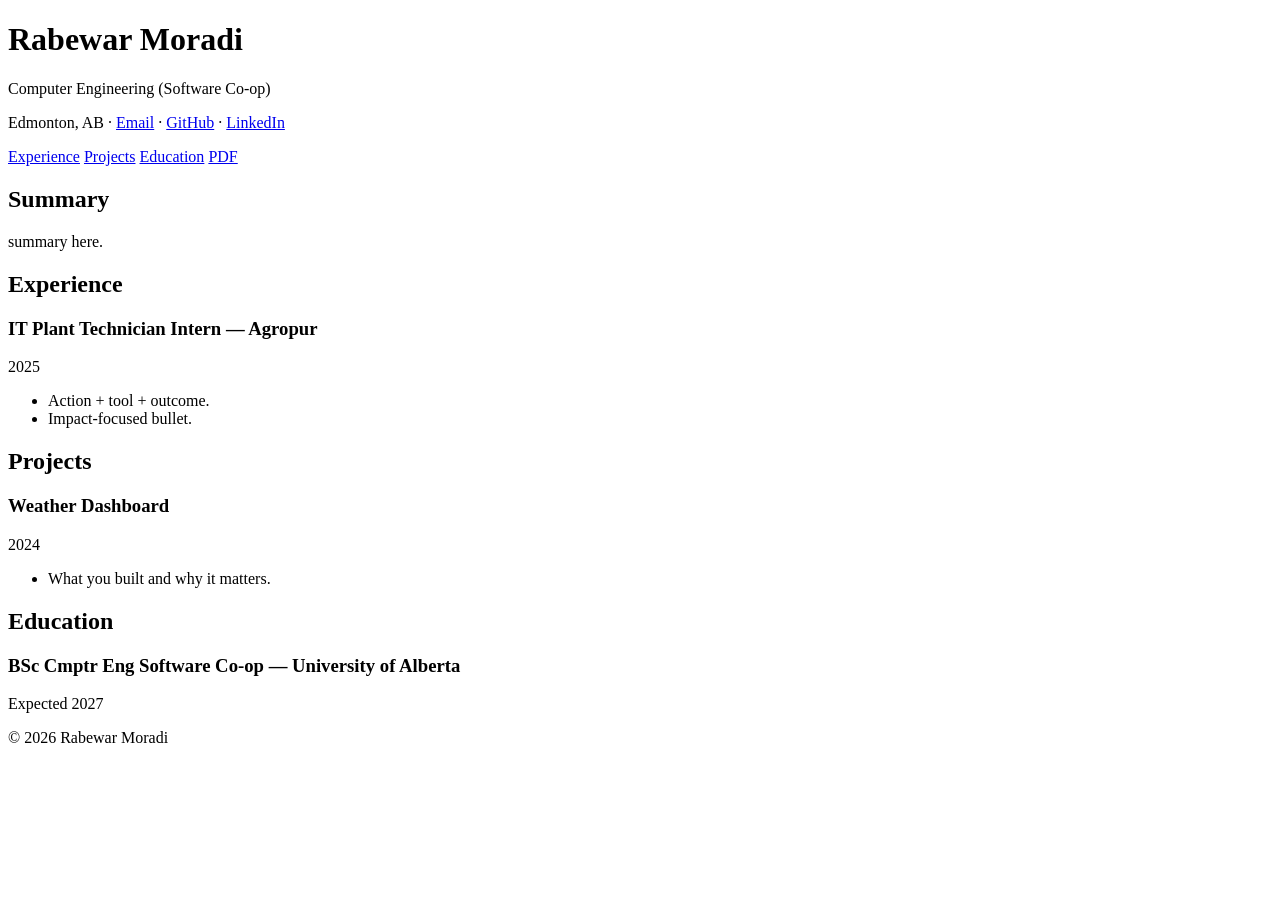
==== index.html @ 5529a433 "temp fix?" ====
<!doctype html>
<html lang="en">
<head>
  <meta charset="utf-8" />
  <meta name="viewport" content="width=device-width, initial-scale=1" />
  <title>Rabewar Moradi | Resume</title>
  <meta name="description" content="Resume and portfolio of Rabewar Moradi" />

  <link rel="stylesheet" href="content/css/styles.css" />
</head>

<body>
  <header class="container header">
    <div>
      <h1>Rabewar Moradi</h1>
      <p class="subtitle">Computer Engineering (Software Co-op)</p>
      <p class="meta">
        Edmonton, AB ·
        <a href="rabewar@ualberta.ca">Email</a> ·
        <a href="https://github.com/rabewarmor">GitHub</a> ·
        <a href="https://linkedin.com/in/rabewar-moradi-851544340">LinkedIn</a>
      </p>
    </div>

    <nav class="nav">
      <a href="#experience">Experience</a>
      <a href="#projects">Projects</a>
      <a href="#education">Education</a>
      <a href="content/pdf/resume.pdf">PDF</a>
    </nav>
  </header>

  <main class="container">
    <section class="card">
      <h2>Summary</h2>
      <p>
        summary here.
      </p>
    </section>

    <section id="experience" class="card">
      <h2>Experience</h2>

      <article class="item">
        <div class="item-top">
          <h3>IT Plant Technician Intern — Agropur</h3>
          <span class="date">2025</span>
        </div>
        <ul>
          <li>Action + tool + outcome.</li>
          <li>Impact-focused bullet.</li>
        </ul>
      </article>
    </section>

    <section id="projects" class="card">
      <h2>Projects</h2>
      <article class="item">
        <div class="item-top">
          <h3>Weather Dashboard</h3>
          <span class="date">2024</span>
        </div>
        <ul>
          <li>What you built and why it matters.</li>
        </ul>
      </article>
    </section>

    <section id="education" class="card">
      <h2>Education</h2>
      <div class="item-top">
        <h3>BSc Cmptr Eng Software Co-op — University of Alberta</h3>
        <span class="date">Expected 2027</span>
      </div>
    </section>
  </main>

  <footer class="container footer">
    <p>© <span id="year"></span> Rabewar Moradi</p>
  </footer>

  <script>
    document.getElementById("year").textContent = new Date().getFullYear();
  </script>
</body>
</html>
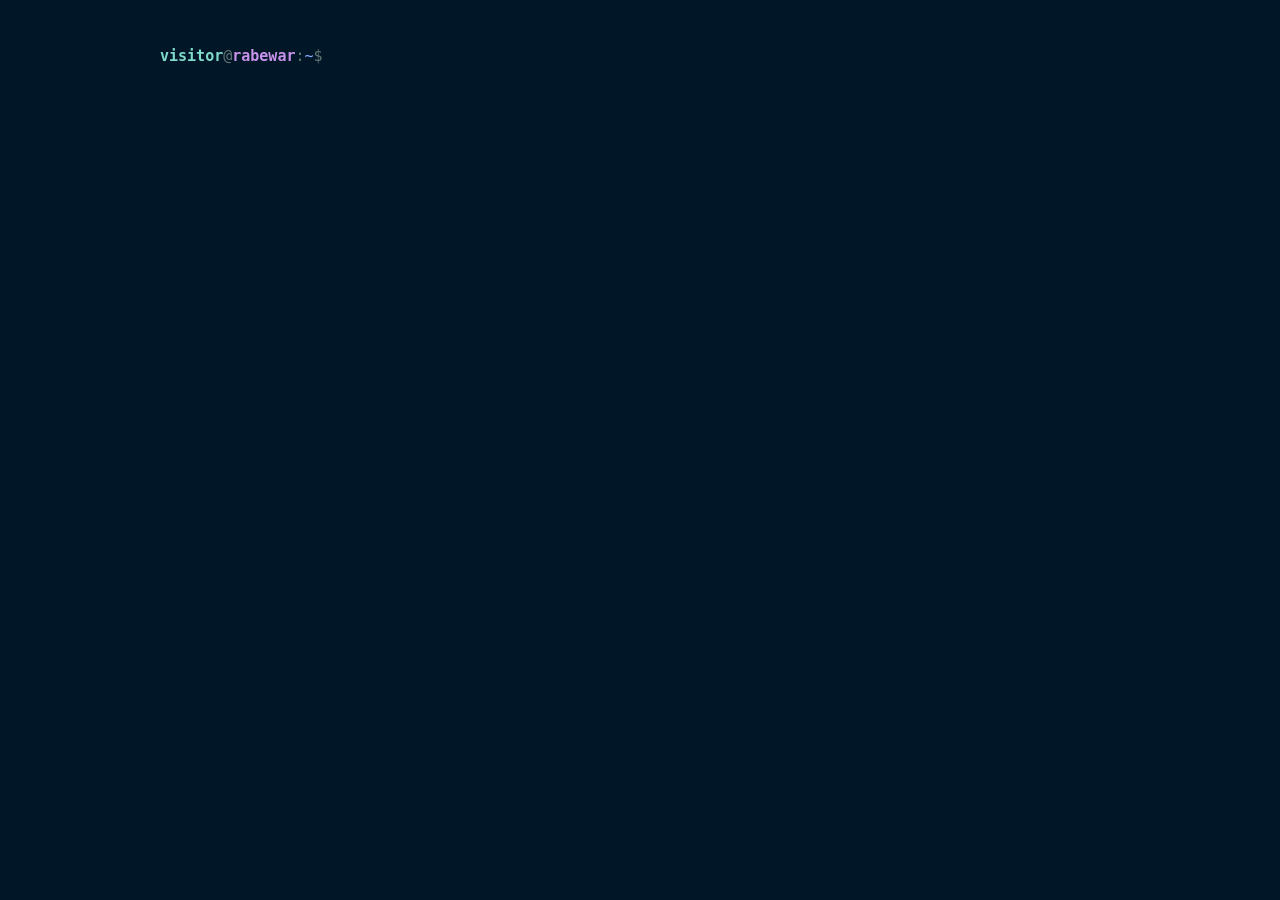
==== commit 693298ae: "Major additions/changes." ====
--- a/index.html
+++ b/index.html
@@ -1,86 +1,49 @@
 <!doctype html>
-<html lang="en">
+<html lang="en" data-theme="dark">
 <head>
   <meta charset="utf-8" />
   <meta name="viewport" content="width=device-width, initial-scale=1" />
-  <title>Rabewar Moradi | Resume</title>
-  <meta name="description" content="Resume and portfolio of Rabewar Moradi" />
-
+  <title>Rabewar Moradi | Terminal Portfolio</title>
+  <meta name="description" content="Terminal-style resume and portfolio of Rabewar Moradi, Computer Engineering (Software Co-op) at the University of Alberta." />
   <link rel="stylesheet" href="content/css/styles.css" />
 </head>
 
 <body>
-  <header class="container header">
-    <div>
-      <h1>Rabewar Moradi</h1>
-      <p class="subtitle">Computer Engineering (Software Co-op)</p>
-      <p class="meta">
-        Edmonton, AB ·
-        <a href="rabewar@ualberta.ca">Email</a> ·
-        <a href="https://github.com/rabewarmor">GitHub</a> ·
-        <a href="https://linkedin.com/in/rabewar-moradi-851544340">LinkedIn</a>
-      </p>
-    </div>
+  <main id="terminal" class="terminal">
+    <div id="output" class="output"></div>
 
-    <nav class="nav">
-      <a href="#experience">Experience</a>
-      <a href="#projects">Projects</a>
-      <a href="#education">Education</a>
-      <a href="content/pdf/resume.pdf">PDF</a>
-    </nav>
-  </header>
-
-  <main class="container">
-    <section class="card">
-      <h2>Summary</h2>
-      <p>
-        summary here.
-      </p>
-    </section>
-
-    <section id="experience" class="card">
-      <h2>Experience</h2>
-
-      <article class="item">
-        <div class="item-top">
-          <h3>IT Plant Technician Intern — Agropur</h3>
-          <span class="date">2025</span>
-        </div>
-        <ul>
-          <li>Action + tool + outcome.</li>
-          <li>Impact-focused bullet.</li>
-        </ul>
-      </article>
-    </section>
-
-    <section id="projects" class="card">
-      <h2>Projects</h2>
-      <article class="item">
-        <div class="item-top">
-          <h3>Weather Dashboard</h3>
-          <span class="date">2024</span>
-        </div>
-        <ul>
-          <li>What you built and why it matters.</li>
-        </ul>
-      </article>
-    </section>
-
-    <section id="education" class="card">
-      <h2>Education</h2>
-      <div class="item-top">
-        <h3>BSc Cmptr Eng Software Co-op — University of Alberta</h3>
-        <span class="date">Expected 2027</span>
-      </div>
-    </section>
+    <form id="cmd-form" class="cmd-form" autocomplete="off">
+      <label class="prompt" for="cmd-input">
+        <span class="prompt-user">visitor</span><span class="prompt-at">@</span><span class="prompt-host">rabewar</span><span class="prompt-sep">:</span><span class="prompt-path">~</span><span class="prompt-sym">$</span>
+      </label>
+      <input
+        id="cmd-input"
+        class="cmd-input"
+        type="text"
+        name="command"
+        spellcheck="false"
+        autocapitalize="off"
+        autocorrect="off"
+        aria-label="Terminal command input"
+      />
+    </form>
   </main>
 
-  <footer class="container footer">
-    <p>© <span id="year"></span> Rabewar Moradi</p>
-  </footer>
+  <noscript>
+    <div class="noscript">
+      <h1>Rabewar Moradi</h1>
+      <p>Computer Engineering (Software Co-op) — University of Alberta, Edmonton AB</p>
+      <p>
+        <a href="mailto:rabewar@ualberta.ca">rabewar@ualberta.ca</a> ·
+        <a href="https://github.com/rabewarmor">GitHub</a> ·
+        <a href="https://linkedin.com/in/rabewar-moradi-851544340">LinkedIn</a> ·
+        <a href="content/pdf/resume.pdf">Resume (PDF)</a>
+      </p>
+      <p>This site is interactive and requires JavaScript. The PDF resume above works without it.</p>
+    </div>
+  </noscript>
 
-  <script>
-    document.getElementById("year").textContent = new Date().getFullYear();
-  </script>
+  <script src="content/js/data.js"></script>
+  <script src="content/js/terminal.js"></script>
 </body>
 </html>
--- a/content/css/styles.css
+++ b/content/css/styles.css
@@ -0,0 +1,280 @@
+@font-face {
+  font-family: "Balkan Font";
+  src: url("../fonts/vic.woff2") format("woff2"),
+       url("../fonts/vic.ttf")   format("truetype");
+  font-weight: 400;
+  font-style: normal;
+  font-display: swap;
+}
+
+:root,
+[data-theme="dark"] {
+  --bg:          #011627;
+  --bg-raised:   #01111d;
+  --fg:          #d6deeb;
+  --fg-dim:      #637777;
+  --accent:      #7fdbca;   /* prompt / headings */
+  --accent-alt:  #c792ea;   /* secondary highlight */
+  --link:        #82aaff;
+  --err:         #ef5350;
+  --border:      #0d2231;
+  --selection:   rgba(127, 219, 202, 0.25);
+}
+
+[data-theme="light"] {
+  --bg:          #f7f7f7;
+  --bg-raised:   #ffffff;
+  --fg:          #2e3440;
+  --fg-dim:      #6b7280;
+  --accent:      #0f766e;
+  --accent-alt:  #7c3aed;
+  --link:        #1d4ed8;
+  --err:         #b91c1c;
+  --border:      #e2e2e2;
+  --selection:   rgba(15, 118, 110, 0.18);
+}
+
+[data-theme="matrix"] {
+  --bg:          #0a0e0a;
+  --bg-raised:   #0d130d;
+  --fg:          #b8f2b8;
+  --fg-dim:      #4a7a4a;
+  --accent:      #00ff41;
+  --accent-alt:  #7fff9f;
+  --link:        #5eff8a;
+  --err:         #ff5f56;
+  --border:      #16301a;
+  --selection:   rgba(0, 255, 65, 0.22);
+}
+
+[data-theme="ubuntu"] {
+  --bg:          #2c0a1e;
+  --bg-raised:   #380d26;
+  --fg:          #eeeeec;
+  --fg-dim:      #a8968f;
+  --accent:      #e95420;
+  --accent-alt:  #f4a261;
+  --link:        #ffb86c;
+  --err:         #ff6b6b;
+  --border:      #4a1531;
+  --selection:   rgba(233, 84, 32, 0.28);
+}
+
+[data-theme="amber"] {
+  --bg:          #17130a;
+  --bg-raised:   #1e1a0f;
+  --fg:          #f0d9a8;
+  --fg-dim:      #8a7550;
+  --accent:      #ffb300;
+  --accent-alt:  #ffd166;
+  --link:        #ffc94a;
+  --err:         #ff6b52;
+  --border:      #2f2715;
+  --selection:   rgba(255, 179, 0, 0.24);
+}
+
+
+:root {
+
+  --font-display: "Kremlin", var(--font-mono);
+  --font-mono: "JetBrains Mono", "Fira Code", "SF Mono", "Cascadia Code",
+               ui-monospace, "Menlo", "Consolas", monospace;
+  --fs-base: 15px;
+  --lh: 1.65;
+
+  --gap-xs: 0.25rem;
+  --gap-sm: 0.5rem;
+  --gap-md: 1rem;
+  --gap-lg: 1.75rem;
+
+  --max-width: 62rem;
+  --radius: 4px;
+}
+
+/* ============================================================
+   BASE
+   ============================================================ */
+*, *::before, *::after { box-sizing: border-box; }
+
+html { scroll-behavior: smooth; }
+
+body {
+  margin: 0;
+  min-height: 100vh;
+  background: var(--bg);
+  color: var(--fg);
+  font-family: var(--font-mono);
+  font-size: var(--fs-base);
+  line-height: var(--lh);
+  -webkit-font-smoothing: antialiased;
+  transition: background-color 0.2s ease, color 0.2s ease;
+}
+
+::selection { background: var(--selection); }
+
+a {
+  color: var(--link);
+  text-decoration: none;
+  border-bottom: 1px dotted currentColor;
+}
+a:hover,
+a:focus-visible { border-bottom-style: solid; outline: none; }
+
+
+.terminal {
+  max-width: var(--max-width);
+  margin: 0 auto;
+  padding: var(--gap-lg) var(--gap-md) 4rem;
+  min-height: 100vh;
+  cursor: text;
+}
+
+.output > * + * { margin-top: var(--gap-lg); }
+
+/* --- an echoed command line --- */
+.entry-cmd {
+  display: flex;
+  flex-wrap: wrap;
+  gap: 0 0.6ch;
+  margin-bottom: var(--gap-xs);
+}
+
+.entry-body { margin-left: 0; }
+
+
+.prompt {
+  display: inline-flex;
+  gap: 0;
+  white-space: nowrap;
+  user-select: none;
+}
+.prompt-user { color: var(--accent); font-weight: 700; }
+.prompt-at,
+.prompt-sep,
+.prompt-sym { color: var(--fg-dim); }
+.prompt-host { color: var(--accent-alt); font-weight: 700; }
+.prompt-path { color: var(--link); }
+.prompt-sym { margin-right: 0.6ch; }
+
+
+.cmd-form {
+  display: flex;
+  align-items: baseline;
+  gap: 0;
+  margin-top: var(--gap-md);
+}
+
+.cmd-input {
+  flex: 1 1 auto;
+  min-width: 0;
+  background: transparent;
+  border: none;
+  outline: none;
+  color: var(--fg);
+  font: inherit;
+  padding: 0;
+  caret-color: var(--accent);
+}
+
+
+.banner-name {
+  font-family: var(--font-display);
+  font-size: clamp(2.2rem, 9vw, 5rem);
+  line-height: 1;
+  letter-spacing: 0.04em;
+  color: var(--accent);
+  margin: 0 0 var(--gap-sm);
+  text-transform: uppercase;
+  word-break: break-word;
+}
+
+.banner-rule {
+  height: 3px;
+  background: var(--accent);
+  opacity: 0.35;
+  margin: 0 0 var(--gap-md);
+  max-width: 28ch;
+}
+
+.tagline {
+  color: var(--fg-dim);
+  margin: 0 0 var(--gap-sm);
+  letter-spacing: 0.02em;
+}
+
+.tagline { color: var(--fg-dim); margin: 0 0 var(--gap-sm); }
+
+.section-title {
+  color: var(--accent);
+  font-weight: 700;
+  letter-spacing: 0.04em;
+  text-transform: uppercase;
+  margin: 0 0 var(--gap-sm);
+}
+
+.item { margin-bottom: var(--gap-md); }
+.item:last-child { margin-bottom: 0; }
+
+.item-head {
+  display: flex;
+  flex-wrap: wrap;
+  justify-content: space-between;
+  gap: var(--gap-xs) var(--gap-md);
+  border-bottom: 1px solid var(--border);
+  padding-bottom: 0.2rem;
+  margin-bottom: var(--gap-xs);
+}
+
+.item-title { color: var(--fg); font-weight: 700; }
+.item-org   { color: var(--accent-alt); }
+.item-date  { color: var(--fg-dim); white-space: nowrap; }
+
+.bullets { list-style: none; margin: 0; padding: 0; }
+.bullets li { padding-left: 2ch; text-indent: -2ch; }
+.bullets li::before { content: "› "; color: var(--fg-dim); }
+
+.kv { display: grid; grid-template-columns: minmax(9ch, auto) 1fr; gap: 0 var(--gap-md); }
+.kv dt { color: var(--accent); }
+.kv dd { margin: 0; }
+
+.cmd  { color: var(--accent); font-weight: 700; }
+.dim  { color: var(--fg-dim); }
+.err  { color: var(--err); }
+.tag  { color: var(--accent-alt); }
+
+.help-grid { display: grid; grid-template-columns: minmax(10ch, auto) 1fr; gap: 0 var(--gap-md); }
+.help-grid dt { color: var(--accent); }
+.help-grid dd { margin: 0; color: var(--fg-dim); }
+
+.hint {
+  color: var(--fg-dim);
+  border-left: 2px solid var(--border);
+  padding-left: var(--gap-md);
+}
+
+
+.noscript {
+  max-width: var(--max-width);
+  margin: 0 auto;
+  padding: var(--gap-lg) var(--gap-md);
+}
+
+
+::-webkit-scrollbar { width: 10px; height: 10px; }
+::-webkit-scrollbar-track { background: var(--bg); }
+::-webkit-scrollbar-thumb { background: var(--border); border-radius: var(--radius); }
+::-webkit-scrollbar-thumb:hover { background: var(--fg-dim); }
+
+
+@media (max-width: 600px) {
+  :root { --fs-base: 14px; }
+  .terminal { padding: var(--gap-md) var(--gap-sm) 3rem; }
+  .item-head { flex-direction: column; }
+  .kv, .help-grid { grid-template-columns: 1fr; gap: 0; }
+  .kv dd, .help-grid dd { margin-bottom: var(--gap-sm); }
+}
+
+@media (prefers-reduced-motion: reduce) {
+  * { animation: none !important; transition: none !important; }
+  html { scroll-behavior: auto; }
+}
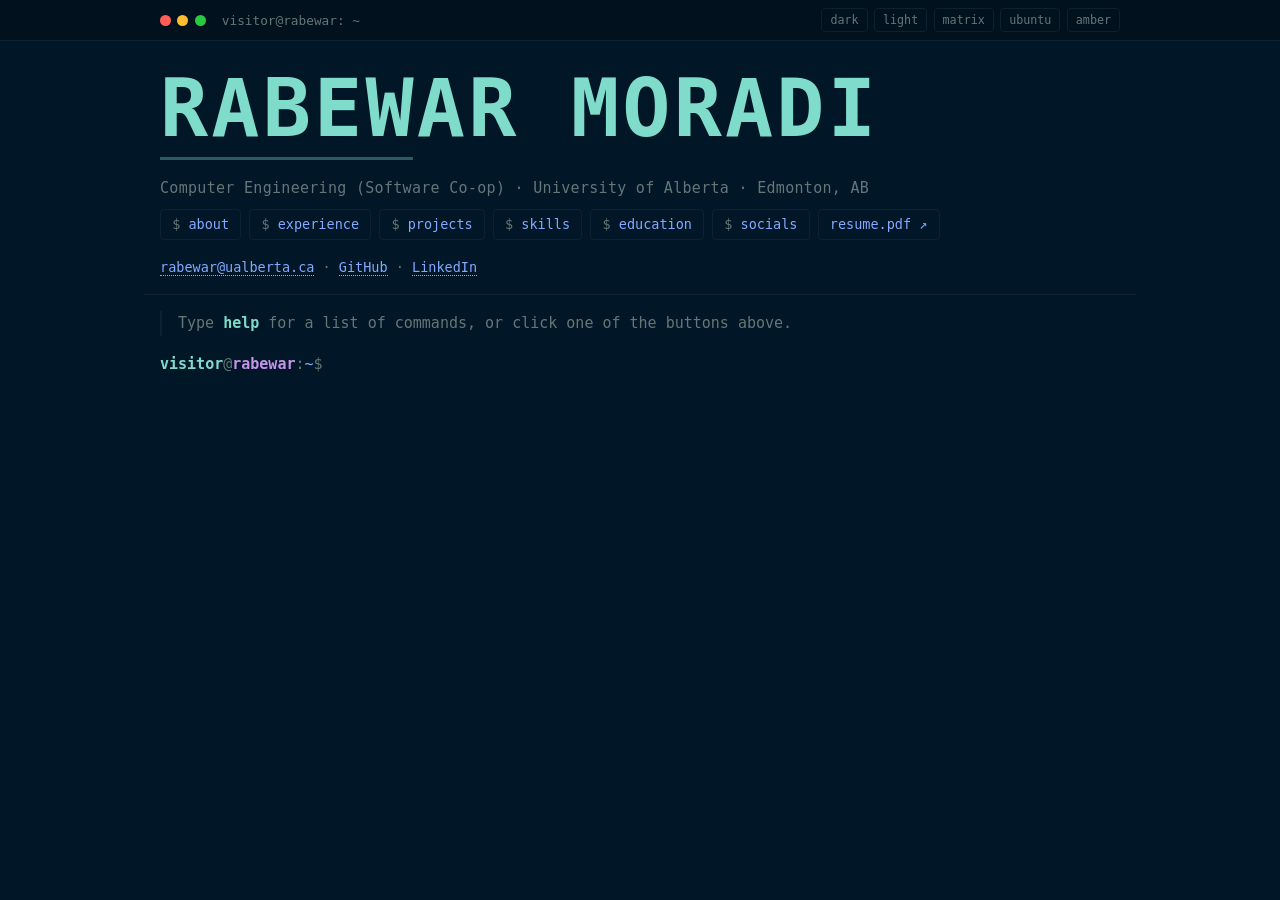
==== commit d1a10a3e: "more additions/changes" ====
--- a/index.html
+++ b/index.html
@@ -9,6 +9,44 @@
 </head>
 
 <body>
+  <div class="topbar">
+    <div class="topbar-inner">
+      <span class="topbar-dots" aria-hidden="true">
+        <i class="dot dot-red"></i><i class="dot dot-yellow"></i><i class="dot dot-green"></i>
+      </span>
+      <span class="topbar-title">visitor@rabewar: ~</span>
+      <span class="topbar-actions">
+        <button type="button" class="theme-btn" data-theme-set="dark">dark</button>
+        <button type="button" class="theme-btn" data-theme-set="light">light</button>
+        <button type="button" class="theme-btn" data-theme-set="matrix">matrix</button>
+        <button type="button" class="theme-btn" data-theme-set="ubuntu">ubuntu</button>
+        <button type="button" class="theme-btn" data-theme-set="amber">amber</button>
+      </span>
+    </div>
+  </div>
+
+  <header class="site-header">
+    <h1 class="banner-name">Rabewar Moradi</h1>
+    <div class="banner-rule"></div>
+    <p class="tagline">Computer Engineering (Software Co-op) · University of Alberta · Edmonton, AB</p>
+
+    <nav class="site-nav" aria-label="Quick commands">
+      <button type="button" class="nav-cmd" data-cmd="about">about</button>
+      <button type="button" class="nav-cmd" data-cmd="experience">experience</button>
+      <button type="button" class="nav-cmd" data-cmd="projects">projects</button>
+      <button type="button" class="nav-cmd" data-cmd="skills">skills</button>
+      <button type="button" class="nav-cmd" data-cmd="education">education</button>
+      <button type="button" class="nav-cmd" data-cmd="socials">socials</button>
+      <a class="nav-cmd nav-link" href="content/pdf/resume.pdf" target="_blank" rel="noopener">resume.pdf ↗</a>
+    </nav>
+
+    <p class="meta">
+      <a href="mailto:rabewar@ualberta.ca">rabewar@ualberta.ca</a> ·
+      <a href="https://github.com/rabewarmor" target="_blank" rel="noopener">GitHub</a> ·
+      <a href="https://linkedin.com/in/rabewar-moradi-851544340" target="_blank" rel="noopener">LinkedIn</a>
+    </p>
+  </header>
+  
   <main id="terminal" class="terminal">
     <div id="output" class="output"></div>
 
--- a/content/css/styles.css
+++ b/content/css/styles.css
@@ -121,13 +121,112 @@
 a:focus-visible { border-bottom-style: solid; outline: none; }
 
 
+/* ---------- TOP BAR ---------- */
+.topbar {
+  position: sticky;
+  top: 0;
+  z-index: 10;
+  background: var(--bg-raised);
+  border-bottom: 1px solid var(--border);
+  backdrop-filter: blur(6px);
+}
+
+.topbar-inner {
+  max-width: var(--max-width);
+  margin: 0 auto;
+  padding: 0.5rem var(--gap-md);
+  display: flex;
+  align-items: center;
+  gap: var(--gap-md);
+  flex-wrap: wrap;
+}
+
+.topbar-dots { display: inline-flex; gap: 0.4rem; }
+.dot { width: 11px; height: 11px; border-radius: 50%; display: inline-block; }
+.dot-red    { background: #ff5f56; }
+.dot-yellow { background: #ffbd2e; }
+.dot-green  { background: #27c93f; }
+
+.topbar-title { color: var(--fg-dim); font-size: 0.85em; }
+.topbar-actions { margin-left: auto; display: flex; gap: 0.4rem; flex-wrap: wrap; }
+
+.theme-btn {
+  background: transparent;
+  border: 1px solid var(--border);
+  color: var(--fg-dim);
+  font: inherit;
+  font-size: 0.78em;
+  padding: 0.1rem 0.5rem;
+  border-radius: var(--radius);
+  cursor: pointer;
+}
+.theme-btn:hover { color: var(--accent); border-color: var(--accent); }
+
+/* ---------- HEADER ---------- */
+.site-header {
+  max-width: var(--max-width);
+  margin: 0 auto;
+  padding: var(--gap-lg) var(--gap-md) var(--gap-md);
+}
+
+.banner-name {
+  font-family: var(--font-display);
+  font-size: clamp(2.2rem, 9vw, 5rem);
+  line-height: 1;
+  letter-spacing: 0.04em;
+  color: var(--accent);
+  margin: 0 0 var(--gap-sm);
+  text-transform: uppercase;
+  word-break: break-word;
+}
+
+.banner-rule {
+  height: 3px;
+  background: var(--accent);
+  opacity: 0.35;
+  margin: 0 0 var(--gap-md);
+  max-width: 28ch;
+}
+
+.tagline { color: var(--fg-dim); margin: 0 0 var(--gap-md); }
+.meta { color: var(--fg-dim); margin: var(--gap-md) 0 0; font-size: 0.9em; }
+
+.site-nav {
+  display: flex;
+  flex-wrap: wrap;
+  gap: var(--gap-sm);
+}
+
+.nav-cmd {
+  background: transparent;
+  border: 1px solid var(--border);
+  border-radius: var(--radius);
+  color: var(--link);
+  font: inherit;
+  font-size: 0.9em;
+  padding: 0.2rem 0.7rem;
+  cursor: pointer;
+  text-decoration: none;
+}
+.nav-cmd::before { content: "$ "; color: var(--fg-dim); }
+.nav-link::before { content: ""; }
+.nav-cmd:hover,
+.nav-cmd:focus-visible {
+  border-color: var(--accent);
+  color: var(--accent);
+  outline: none;
+}
+
+/* ---------- TERMINAL ---------- */
 .terminal {
   max-width: var(--max-width);
   margin: 0 auto;
-  padding: var(--gap-lg) var(--gap-md) 4rem;
-  min-height: 100vh;
+  padding: var(--gap-md) var(--gap-md) 4rem;
+  border-top: 1px solid var(--border);
   cursor: text;
-}
+  /* min-height removed — the header carries the page now */
+}
+
 
 .output > * + * { margin-top: var(--gap-lg); }
 
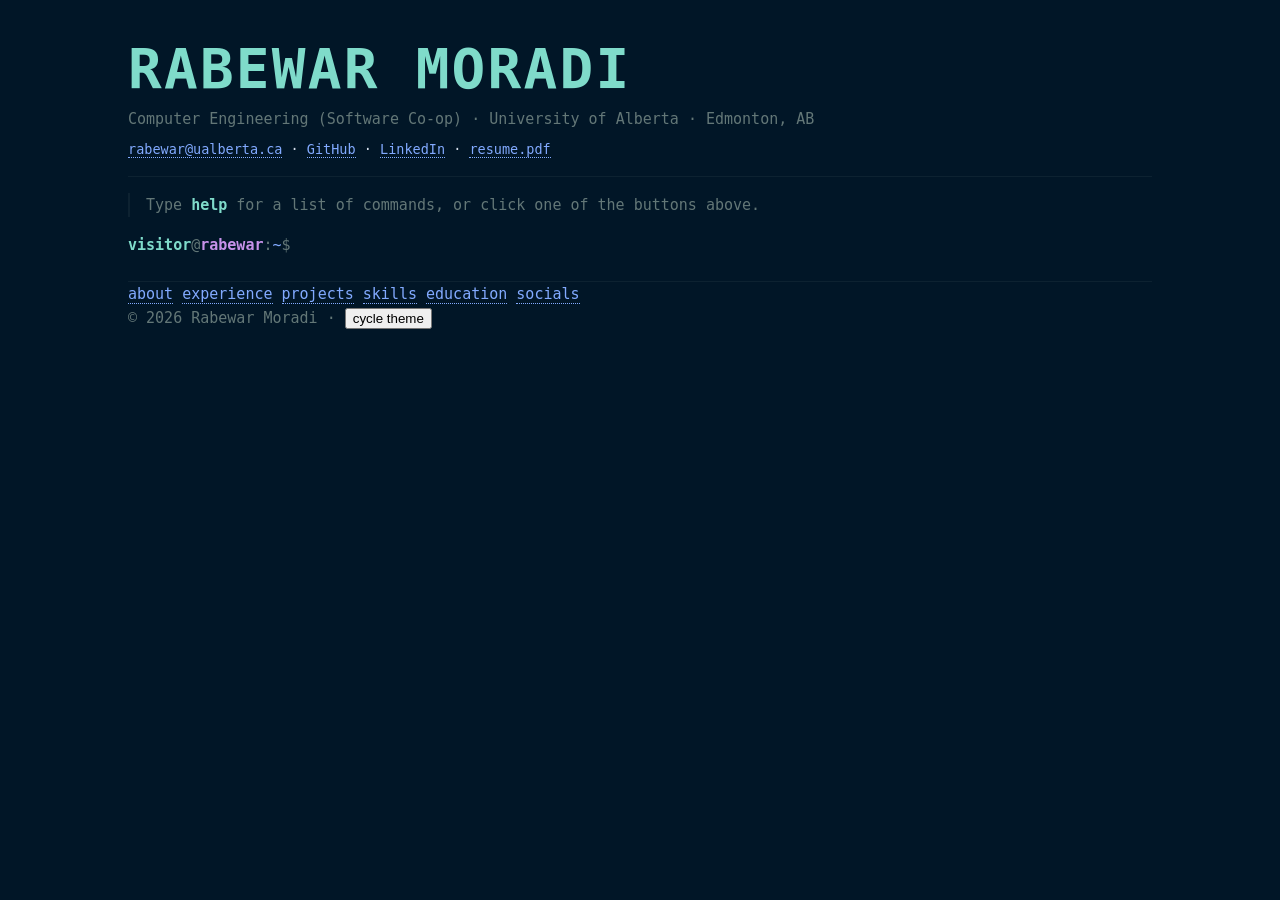
==== commit e99ab609: "fixes" ====
--- a/index.html
+++ b/index.html
@@ -9,79 +9,44 @@
 </head>
 
 <body>
-  <div class="topbar">
-    <div class="topbar-inner">
-      <span class="topbar-dots" aria-hidden="true">
-        <i class="dot dot-red"></i><i class="dot dot-yellow"></i><i class="dot dot-green"></i>
-      </span>
-      <span class="topbar-title">visitor@rabewar: ~</span>
-      <span class="topbar-actions">
-        <button type="button" class="theme-btn" data-theme-set="dark">dark</button>
-        <button type="button" class="theme-btn" data-theme-set="light">light</button>
-        <button type="button" class="theme-btn" data-theme-set="matrix">matrix</button>
-        <button type="button" class="theme-btn" data-theme-set="ubuntu">ubuntu</button>
-        <button type="button" class="theme-btn" data-theme-set="amber">amber</button>
-      </span>
-    </div>
-  </div>
-
-  <header class="site-header">
+  <header class="wrap site-header">
     <h1 class="banner-name">Rabewar Moradi</h1>
-    <div class="banner-rule"></div>
     <p class="tagline">Computer Engineering (Software Co-op) · University of Alberta · Edmonton, AB</p>
-
-    <nav class="site-nav" aria-label="Quick commands">
-      <button type="button" class="nav-cmd" data-cmd="about">about</button>
-      <button type="button" class="nav-cmd" data-cmd="experience">experience</button>
-      <button type="button" class="nav-cmd" data-cmd="projects">projects</button>
-      <button type="button" class="nav-cmd" data-cmd="skills">skills</button>
-      <button type="button" class="nav-cmd" data-cmd="education">education</button>
-      <button type="button" class="nav-cmd" data-cmd="socials">socials</button>
-      <a class="nav-cmd nav-link" href="content/pdf/resume.pdf" target="_blank" rel="noopener">resume.pdf ↗</a>
-    </nav>
-
     <p class="meta">
       <a href="mailto:rabewar@ualberta.ca">rabewar@ualberta.ca</a> ·
       <a href="https://github.com/rabewarmor" target="_blank" rel="noopener">GitHub</a> ·
-      <a href="https://linkedin.com/in/rabewar-moradi-851544340" target="_blank" rel="noopener">LinkedIn</a>
+      <a href="https://linkedin.com/in/rabewar-moradi-851544340" target="_blank" rel="noopener">LinkedIn</a> ·
+      <a href="content/pdf/resume.pdf" target="_blank" rel="noopener">resume.pdf</a>
     </p>
   </header>
-  
-  <main id="terminal" class="terminal">
+
+  <main id="terminal" class="wrap terminal">
     <div id="output" class="output"></div>
-
     <form id="cmd-form" class="cmd-form" autocomplete="off">
       <label class="prompt" for="cmd-input">
-        <span class="prompt-user">visitor</span><span class="prompt-at">@</span><span class="prompt-host">rabewar</span><span class="prompt-sep">:</span><span class="prompt-path">~</span><span class="prompt-sym">$</span>
+        <span class="p-user">visitor</span><span class="p-dim">@</span><span class="p-host">rabewar</span><span class="p-dim">:</span><span class="p-path">~</span><span class="p-dim">$</span>
       </label>
-      <input
-        id="cmd-input"
-        class="cmd-input"
-        type="text"
-        name="command"
-        spellcheck="false"
-        autocapitalize="off"
-        autocorrect="off"
-        aria-label="Terminal command input"
-      />
+      <input id="cmd-input" class="cmd-input" type="text" spellcheck="false"
+             autocapitalize="off" autocorrect="off" aria-label="Terminal command input" />
     </form>
   </main>
 
-  <noscript>
-    <div class="noscript">
-      <h1>Rabewar Moradi</h1>
-      <p>Computer Engineering (Software Co-op) — University of Alberta, Edmonton AB</p>
-      <p>
-        <a href="mailto:rabewar@ualberta.ca">rabewar@ualberta.ca</a> ·
-        <a href="https://github.com/rabewarmor">GitHub</a> ·
-        <a href="https://linkedin.com/in/rabewar-moradi-851544340">LinkedIn</a> ·
-        <a href="content/pdf/resume.pdf">Resume (PDF)</a>
-      </p>
-      <p>This site is interactive and requires JavaScript. The PDF resume above works without it.</p>
-    </div>
-  </noscript>
+  <nav class="wrap tiles" aria-label="Sections">
+    <a class="tile" href="about.html"      style="--img:url('content/img/about.jpg')"><span class="tile-label">about</span></a>
+    <a class="tile" href="experience.html" style="--img:url('content/img/experience.jpg')"><span class="tile-label">experience</span></a>
+    <a class="tile" href="projects.html"   style="--img:url('content/img/projects.jpg')"><span class="tile-label">projects</span></a>
+    <a class="tile" href="skills.html"     style="--img:url('content/img/skills.jpg')"><span class="tile-label">skills</span></a>
+    <a class="tile" href="education.html"  style="--img:url('content/img/education.jpg')"><span class="tile-label">education</span></a>
+    <a class="tile" href="socials.html"    style="--img:url('content/img/socials.jpg')"><span class="tile-label">socials</span></a>
+  </nav>
+
+  <footer class="wrap foot">
+    <span class="dim">© <span id="year"></span> Rabewar Moradi ·</span>
+    <button type="button" class="theme-toggle" data-theme-cycle>cycle theme</button>
+  </footer>
 
   <script src="content/js/data.js"></script>
+  <script src="content/js/render.js"></script>
   <script src="content/js/terminal.js"></script>
 </body>
 </html>
--- a/content/css/styles.css
+++ b/content/css/styles.css
@@ -1,379 +1,224 @@
-@font-face {
-  font-family: "Balkan Font";
-  src: url("../fonts/vic.woff2") format("woff2"),
-       url("../fonts/vic.ttf")   format("truetype");
-  font-weight: 400;
-  font-style: normal;
-  font-display: swap;
-}
-
-:root,
-[data-theme="dark"] {
-  --bg:          #011627;
-  --bg-raised:   #01111d;
-  --fg:          #d6deeb;
-  --fg-dim:      #637777;
-  --accent:      #7fdbca;   /* prompt / headings */
-  --accent-alt:  #c792ea;   /* secondary highlight */
-  --link:        #82aaff;
-  --err:         #ef5350;
-  --border:      #0d2231;
-  --selection:   rgba(127, 219, 202, 0.25);
-}
-
+:root, [data-theme="dark"] {
+  --bg:#011627; --fg:#d6deeb; --dim:#637777;
+  --accent:#7fdbca; --alt:#c792ea; --link:#82aaff;
+  --err:#ef5350; --line:#0d2231;
+}
 [data-theme="light"] {
-  --bg:          #f7f7f7;
-  --bg-raised:   #ffffff;
-  --fg:          #2e3440;
-  --fg-dim:      #6b7280;
-  --accent:      #0f766e;
-  --accent-alt:  #7c3aed;
-  --link:        #1d4ed8;
-  --err:         #b91c1c;
-  --border:      #e2e2e2;
-  --selection:   rgba(15, 118, 110, 0.18);
-}
-
+  --bg:#f7f7f7; --fg:#2e3440; --dim:#6b7280;
+  --accent:#0f766e; --alt:#7c3aed; --link:#1d4ed8;
+  --err:#b91c1c; --line:#e2e2e2;
+}
 [data-theme="matrix"] {
-  --bg:          #0a0e0a;
-  --bg-raised:   #0d130d;
-  --fg:          #b8f2b8;
-  --fg-dim:      #4a7a4a;
-  --accent:      #00ff41;
-  --accent-alt:  #7fff9f;
-  --link:        #5eff8a;
-  --err:         #ff5f56;
-  --border:      #16301a;
-  --selection:   rgba(0, 255, 65, 0.22);
-}
-
-[data-theme="ubuntu"] {
-  --bg:          #2c0a1e;
-  --bg-raised:   #380d26;
-  --fg:          #eeeeec;
-  --fg-dim:      #a8968f;
-  --accent:      #e95420;
-  --accent-alt:  #f4a261;
-  --link:        #ffb86c;
-  --err:         #ff6b6b;
-  --border:      #4a1531;
-  --selection:   rgba(233, 84, 32, 0.28);
-}
-
-[data-theme="amber"] {
-  --bg:          #17130a;
-  --bg-raised:   #1e1a0f;
-  --fg:          #f0d9a8;
-  --fg-dim:      #8a7550;
-  --accent:      #ffb300;
-  --accent-alt:  #ffd166;
-  --link:        #ffc94a;
-  --err:         #ff6b52;
-  --border:      #2f2715;
-  --selection:   rgba(255, 179, 0, 0.24);
-}
-
-
-:root {
-
-  --font-display: "Kremlin", var(--font-mono);
-  --font-mono: "JetBrains Mono", "Fira Code", "SF Mono", "Cascadia Code",
-               ui-monospace, "Menlo", "Consolas", monospace;
-  --fs-base: 15px;
-  --lh: 1.65;
-
-  --gap-xs: 0.25rem;
-  --gap-sm: 0.5rem;
-  --gap-md: 1rem;
-  --gap-lg: 1.75rem;
-
-  --max-width: 62rem;
-  --radius: 4px;
-}
-
-/* ============================================================
-   BASE
-   ============================================================ */
-*, *::before, *::after { box-sizing: border-box; }
-
-html { scroll-behavior: smooth; }
+  --bg:#0a0e0a; --fg:#b8f2b8; --dim:#4a7a4a;
+  --accent:#00ff41; --alt:#7fff9f; --link:#5eff8a;
+  --err:#ff5f56; --line:#16301a;
+}
+
+
+* { box-sizing: border-box; }
 
 body {
   margin: 0;
-  min-height: 100vh;
   background: var(--bg);
   color: var(--fg);
-  font-family: var(--font-mono);
-  font-size: var(--fs-base);
-  line-height: var(--lh);
+  font: 15px/1.6 "JetBrains Mono", "SF Mono", ui-monospace, monospace;
   -webkit-font-smoothing: antialiased;
-  transition: background-color 0.2s ease, color 0.2s ease;
-}
-
-::selection { background: var(--selection); }
-
-a {
-  color: var(--link);
+}
+
+a { color: var(--link); text-decoration: none; border-bottom: 1px dotted; }
+a:hover { border-bottom-style: solid; }
+
+.dim { color: var(--dim); }
+.err { color: var(--err); }
+.cmd { color: var(--accent); font-weight: 700; }
+
+.wrap { width: min(64rem, 100% - 2rem); margin-inline: auto; }
+
+
+.site-header { padding: 2.5rem 0 1rem; }
+
+.banner-name {
+  font-family: var(--font-display, inherit);
+  font-size: clamp(2rem, 7vw, 3.5rem);
+  line-height: 1.05;
+  letter-spacing: .04em;
+  text-transform: uppercase;
+  color: var(--accent);
+  margin: 0 0 .5rem;
+}
+
+.tagline { color: var(--dim); margin: 0 0 .5rem; }
+.meta { font-size: .9em; margin: 0; }
+
+/* terminal */
+.terminal {
+  padding: 1rem 0 1.5rem;
+  border-top: 1px solid var(--line);
+  border-bottom: 1px solid var(--line);
+  cursor: text;
+  
+
+.output > * + * { margin-top: 1.5rem; }
+.entry-cmd { display: flex; flex-wrap: wrap; gap: 0 .6ch; margin-bottom: .25rem; }
+.cmd-form { display: flex; align-items: baseline; margin-top: 1rem; }
+
+.prompt { white-space: nowrap; user-select: none; }
+.p-user { color: var(--accent); font-weight: 700; }
+.p-host { color: var(--alt); font-weight: 700; }
+.p-path { color: var(--link); }
+.p-dim  { color: var(--dim); }
+.p-dim:last-child { margin-right: .6ch; }
+
+.cmd-input {
+  flex: 1; min-width: 0;
+  background: none; border: none; outline: none;
+  color: var(--fg); font: inherit; padding: 0;
+  caret-color: var(--accent);
+}
+
+.hint { color: var(--dim); border-left: 2px solid var(--line); padding-left: 1rem; }
+
+/* tile grid */
+.tiles {
+  display: grid;
+  grid-template-columns: repeat(auto-fit, minmax(15rem, 1fr));
+  gap: 1rem;
+  padding: 2rem 0;
+}
+
+.tile {
+  position: relative;
+  overflow: hidden;
+  isolation: isolate;
+  aspect-ratio: 4 / 3;
+  display: grid;
+  place-items: center;
+  border: 1px solid var(--line);
+  border-radius: 6px;
+  background: var(--bg);
   text-decoration: none;
-  border-bottom: 1px dotted currentColor;
-}
-a:hover,
-a:focus-visible { border-bottom-style: solid; outline: none; }
-
-
-/* ---------- TOP BAR ---------- */
-.topbar {
-  position: sticky;
-  top: 0;
-  z-index: 10;
-  background: var(--bg-raised);
-  border-bottom: 1px solid var(--border);
-  backdrop-filter: blur(6px);
-}
-
-.topbar-inner {
-  max-width: var(--max-width);
-  margin: 0 auto;
-  padding: 0.5rem var(--gap-md);
-  display: flex;
-  align-items: center;
-  gap: var(--gap-md);
-  flex-wrap: wrap;
-}
-
-.topbar-dots { display: inline-flex; gap: 0.4rem; }
-.dot { width: 11px; height: 11px; border-radius: 50%; display: inline-block; }
-.dot-red    { background: #ff5f56; }
-.dot-yellow { background: #ffbd2e; }
-.dot-green  { background: #27c93f; }
-
-.topbar-title { color: var(--fg-dim); font-size: 0.85em; }
-.topbar-actions { margin-left: auto; display: flex; gap: 0.4rem; flex-wrap: wrap; }
-
-.theme-btn {
-  background: transparent;
-  border: 1px solid var(--border);
-  color: var(--fg-dim);
-  font: inherit;
-  font-size: 0.78em;
-  padding: 0.1rem 0.5rem;
-  border-radius: var(--radius);
-  cursor: pointer;
-}
-.theme-btn:hover { color: var(--accent); border-color: var(--accent); }
-
-/* ---------- HEADER ---------- */
-.site-header {
-  max-width: var(--max-width);
-  margin: 0 auto;
-  padding: var(--gap-lg) var(--gap-md) var(--gap-md);
-}
-
-.banner-name {
-  font-family: var(--font-display);
-  font-size: clamp(2.2rem, 9vw, 5rem);
-  line-height: 1;
-  letter-spacing: 0.04em;
+  transition: border-color .2s, transform .2s;
+}
+
+/* Blurred photo layer. Inset + scale hides the soft blurred edges. */
+.tile::before {
+  content: "";
+  position: absolute;
+  inset: -14px;
+  z-index: -1;
+  background-image: var(--img);
+  background-size: cover;
+  background-position: center;
+  filter: blur(7px) saturate(.55);
+  opacity: .40;
+  transform: scale(1.08);
+  transition: opacity .25s, filter .25s;
+}
+
+.tile-label {
+  font-size: clamp(1.3rem, 3.5vw, 2rem);
+  font-weight: 700;
+  letter-spacing: .06em;
+  text-transform: uppercase;
+  color: var(--fg);
+  text-align: center;
+  text-shadow: 0 2px 12px rgba(0,0,0,.7);
+}
+
+.tile:hover, .tile:focus-visible {
+  border-color: var(--accent);
+  transform: translateY(-3px);
+  outline: none;
+}
+.tile:hover::before, .tile:focus-visible::before {
+  opacity: .62;
+  filter: blur(3px) saturate(.9);
+}
+
+/* pages */
+.page-header {
+  position: relative;
+  isolation: isolate;
+  overflow: hidden;
+  padding: 3rem 1.5rem 2rem;
+  border-radius: 6px;
+  margin-top: 1.5rem;
+}
+.page-header::before {
+  content: "";
+  position: absolute; inset: -14px; z-index: -1;
+  background-image: var(--img);
+  background-size: cover; background-position: center;
+  filter: blur(9px) saturate(.5);
+  opacity: .38;
+  transform: scale(1.08);
+}
+
+.back { font-size: .9em; }
+
+.page-title {
+  font-size: clamp(2rem, 7vw, 3.5rem);
+  text-transform: uppercase;
+  letter-spacing: .05em;
   color: var(--accent);
-  margin: 0 0 var(--gap-sm);
-  text-transform: uppercase;
-  word-break: break-word;
-}
-
-.banner-rule {
-  height: 3px;
-  background: var(--accent);
-  opacity: 0.35;
-  margin: 0 0 var(--gap-md);
-  max-width: 28ch;
-}
-
-.tagline { color: var(--fg-dim); margin: 0 0 var(--gap-md); }
-.meta { color: var(--fg-dim); margin: var(--gap-md) 0 0; font-size: 0.9em; }
-
-.site-nav {
-  display: flex;
-  flex-wrap: wrap;
-  gap: var(--gap-sm);
-}
-
-.nav-cmd {
-  background: transparent;
-  border: 1px solid var(--border);
-  border-radius: var(--radius);
-  color: var(--link);
-  font: inherit;
-  font-size: 0.9em;
-  padding: 0.2rem 0.7rem;
-  cursor: pointer;
-  text-decoration: none;
-}
-.nav-cmd::before { content: "$ "; color: var(--fg-dim); }
-.nav-link::before { content: ""; }
-.nav-cmd:hover,
-.nav-cmd:focus-visible {
-  border-color: var(--accent);
-  color: var(--accent);
-  outline: none;
-}
-
-/* ---------- TERMINAL ---------- */
-.terminal {
-  max-width: var(--max-width);
-  margin: 0 auto;
-  padding: var(--gap-md) var(--gap-md) 4rem;
-  border-top: 1px solid var(--border);
-  cursor: text;
-  /* min-height removed — the header carries the page now */
-}
-
-
-.output > * + * { margin-top: var(--gap-lg); }
-
-/* --- an echoed command line --- */
-.entry-cmd {
-  display: flex;
-  flex-wrap: wrap;
-  gap: 0 0.6ch;
-  margin-bottom: var(--gap-xs);
-}
-
-.entry-body { margin-left: 0; }
-
-
-.prompt {
-  display: inline-flex;
-  gap: 0;
-  white-space: nowrap;
-  user-select: none;
-}
-.prompt-user { color: var(--accent); font-weight: 700; }
-.prompt-at,
-.prompt-sep,
-.prompt-sym { color: var(--fg-dim); }
-.prompt-host { color: var(--accent-alt); font-weight: 700; }
-.prompt-path { color: var(--link); }
-.prompt-sym { margin-right: 0.6ch; }
-
-
-.cmd-form {
-  display: flex;
-  align-items: baseline;
-  gap: 0;
-  margin-top: var(--gap-md);
-}
-
-.cmd-input {
-  flex: 1 1 auto;
-  min-width: 0;
-  background: transparent;
-  border: none;
-  outline: none;
-  color: var(--fg);
-  font: inherit;
-  padding: 0;
-  caret-color: var(--accent);
-}
-
-
-.banner-name {
-  font-family: var(--font-display);
-  font-size: clamp(2.2rem, 9vw, 5rem);
-  line-height: 1;
-  letter-spacing: 0.04em;
-  color: var(--accent);
-  margin: 0 0 var(--gap-sm);
-  text-transform: uppercase;
-  word-break: break-word;
-}
-
-.banner-rule {
-  height: 3px;
-  background: var(--accent);
-  opacity: 0.35;
-  margin: 0 0 var(--gap-md);
-  max-width: 28ch;
-}
-
-.tagline {
-  color: var(--fg-dim);
-  margin: 0 0 var(--gap-sm);
-  letter-spacing: 0.02em;
-}
-
-.tagline { color: var(--fg-dim); margin: 0 0 var(--gap-sm); }
-
+  margin: .5rem 0 0;
+  text-shadow: 0 2px 14px rgba(0,0,0,.7);
+}
+
+.page-body { padding: 2rem 0; }
+
+/* content blocks */
 .section-title {
   color: var(--accent);
+  text-transform: uppercase;
+  letter-spacing: .05em;
   font-weight: 700;
-  letter-spacing: 0.04em;
-  text-transform: uppercase;
-  margin: 0 0 var(--gap-sm);
-}
-
-.item { margin-bottom: var(--gap-md); }
-.item:last-child { margin-bottom: 0; }
-
+  margin-bottom: .5rem;
+}
+
+.item { margin-bottom: 1.5rem; }
 .item-head {
-  display: flex;
-  flex-wrap: wrap;
-  justify-content: space-between;
-  gap: var(--gap-xs) var(--gap-md);
-  border-bottom: 1px solid var(--border);
-  padding-bottom: 0.2rem;
-  margin-bottom: var(--gap-xs);
-}
-
-.item-title { color: var(--fg); font-weight: 700; }
-.item-org   { color: var(--accent-alt); }
-.item-date  { color: var(--fg-dim); white-space: nowrap; }
+  display: flex; flex-wrap: wrap; justify-content: space-between;
+  gap: .25rem 1rem;
+  border-bottom: 1px solid var(--line);
+  padding-bottom: .2rem; margin-bottom: .25rem;
+}
+.item-title { font-weight: 700; }
+.item-org { color: var(--alt); }
+.item-date { color: var(--dim); white-space: nowrap; }
 
 .bullets { list-style: none; margin: 0; padding: 0; }
 .bullets li { padding-left: 2ch; text-indent: -2ch; }
-.bullets li::before { content: "› "; color: var(--fg-dim); }
-
-.kv { display: grid; grid-template-columns: minmax(9ch, auto) 1fr; gap: 0 var(--gap-md); }
+.bullets li::before { content: "› "; color: var(--dim); }
+
+.kv { display: grid; grid-template-columns: minmax(9ch,auto) 1fr; gap: 0 1rem; }
 .kv dt { color: var(--accent); }
 .kv dd { margin: 0; }
 
-.cmd  { color: var(--accent); font-weight: 700; }
-.dim  { color: var(--fg-dim); }
-.err  { color: var(--err); }
-.tag  { color: var(--accent-alt); }
-
-.help-grid { display: grid; grid-template-columns: minmax(10ch, auto) 1fr; gap: 0 var(--gap-md); }
-.help-grid dt { color: var(--accent); }
-.help-grid dd { margin: 0; color: var(--fg-dim); }
-
-.hint {
-  color: var(--fg-dim);
-  border-left: 2px solid var(--border);
-  padding-left: var(--gap-md);
-}
-
-
-.noscript {
-  max-width: var(--max-width);
-  margin: 0 auto;
-  padding: var(--gap-lg) var(--gap-md);
-}
-
-
-::-webkit-scrollbar { width: 10px; height: 10px; }
-::-webkit-scrollbar-track { background: var(--bg); }
-::-webkit-scrollbar-thumb { background: var(--border); border-radius: var(--radius); }
-::-webkit-scrollbar-thumb:hover { background: var(--fg-dim); }
+/*Footer*/
+.foot {
+  padding: 1.5rem 0 3rem;
+  border-top: 1px solid var(--line);
+  font-size: .9em;
+  display: flex; gap: 1rem; align-items: center; flex-wrap: wrap;
+}
+
+.theme-toggle {
+  background: none; border: 1px solid var(--line); border-radius: 4px;
+  color: var(--dim); font: inherit; font-size: .85em;
+  padding: .15rem .6rem; cursor: pointer;
+}
+.theme-toggle:hover { color: var(--accent); border-color: var(--accent); }
 
 
 @media (max-width: 600px) {
-  :root { --fs-base: 14px; }
-  .terminal { padding: var(--gap-md) var(--gap-sm) 3rem; }
+  body { font-size: 14px; }
   .item-head { flex-direction: column; }
-  .kv, .help-grid { grid-template-columns: 1fr; gap: 0; }
-  .kv dd, .help-grid dd { margin-bottom: var(--gap-sm); }
+  .kv { grid-template-columns: 1fr; }
+  .kv dd { margin-bottom: .5rem; }
 }
 
 @media (prefers-reduced-motion: reduce) {
-  * { animation: none !important; transition: none !important; }
-  html { scroll-behavior: auto; }
-}+  * { transition: none !important; }
+}
+
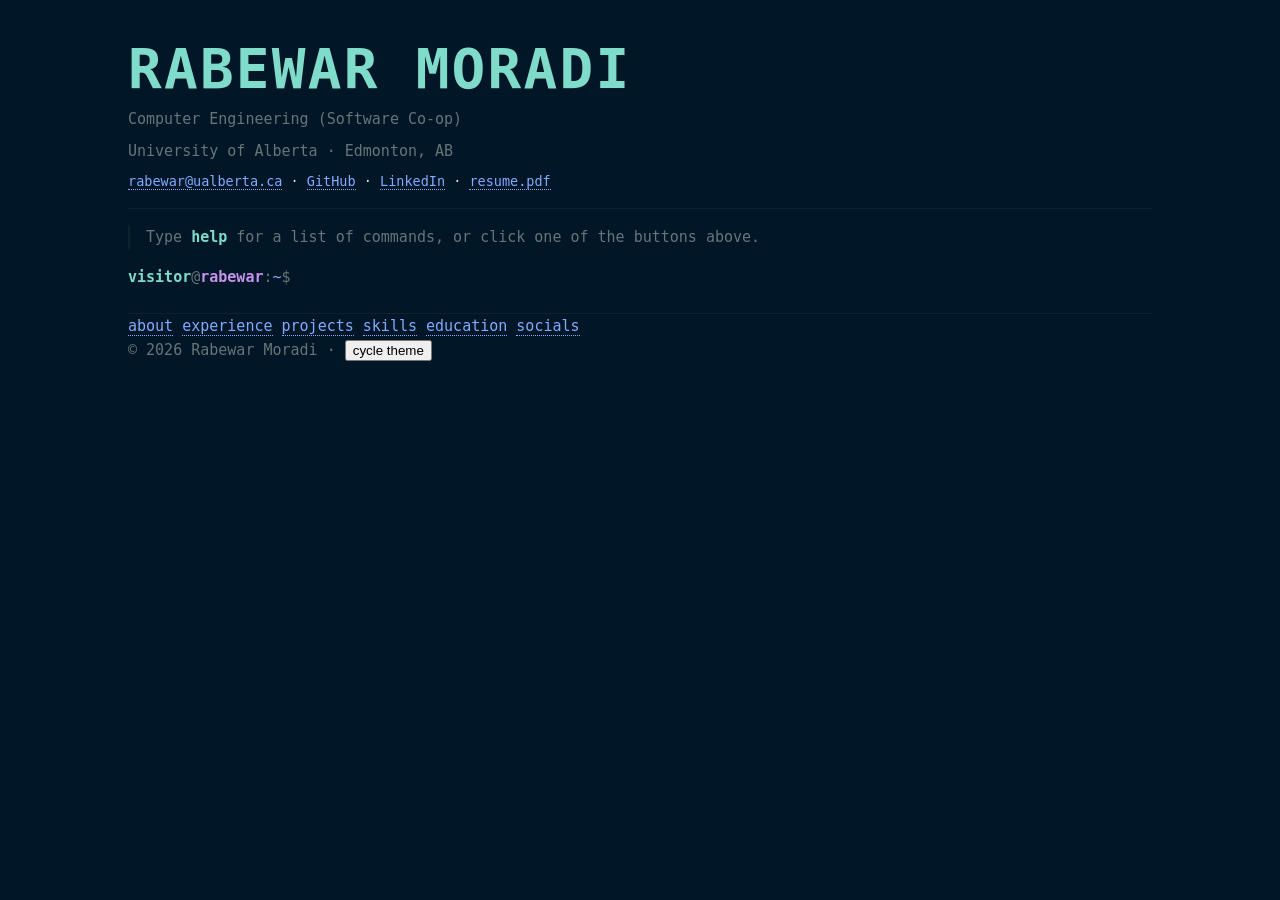
==== commit 9b99667f: "empty" ====
--- a/index.html
+++ b/index.html
@@ -11,7 +11,8 @@
 <body>
   <header class="wrap site-header">
     <h1 class="banner-name">Rabewar Moradi</h1>
-    <p class="tagline">Computer Engineering (Software Co-op) · University of Alberta · Edmonton, AB</p>
+    <p class="tagline">Computer Engineering (Software Co-op)</p>
+    <p class="tagline">University of Alberta · Edmonton, AB</p>
     <p class="meta">
       <a href="mailto:rabewar@ualberta.ca">rabewar@ualberta.ca</a> ·
       <a href="https://github.com/rabewarmor" target="_blank" rel="noopener">GitHub</a> ·
--- a/content/css/styles.css
+++ b/content/css/styles.css
@@ -222,3 +222,4 @@
   * { transition: none !important; }
 }
 
+}
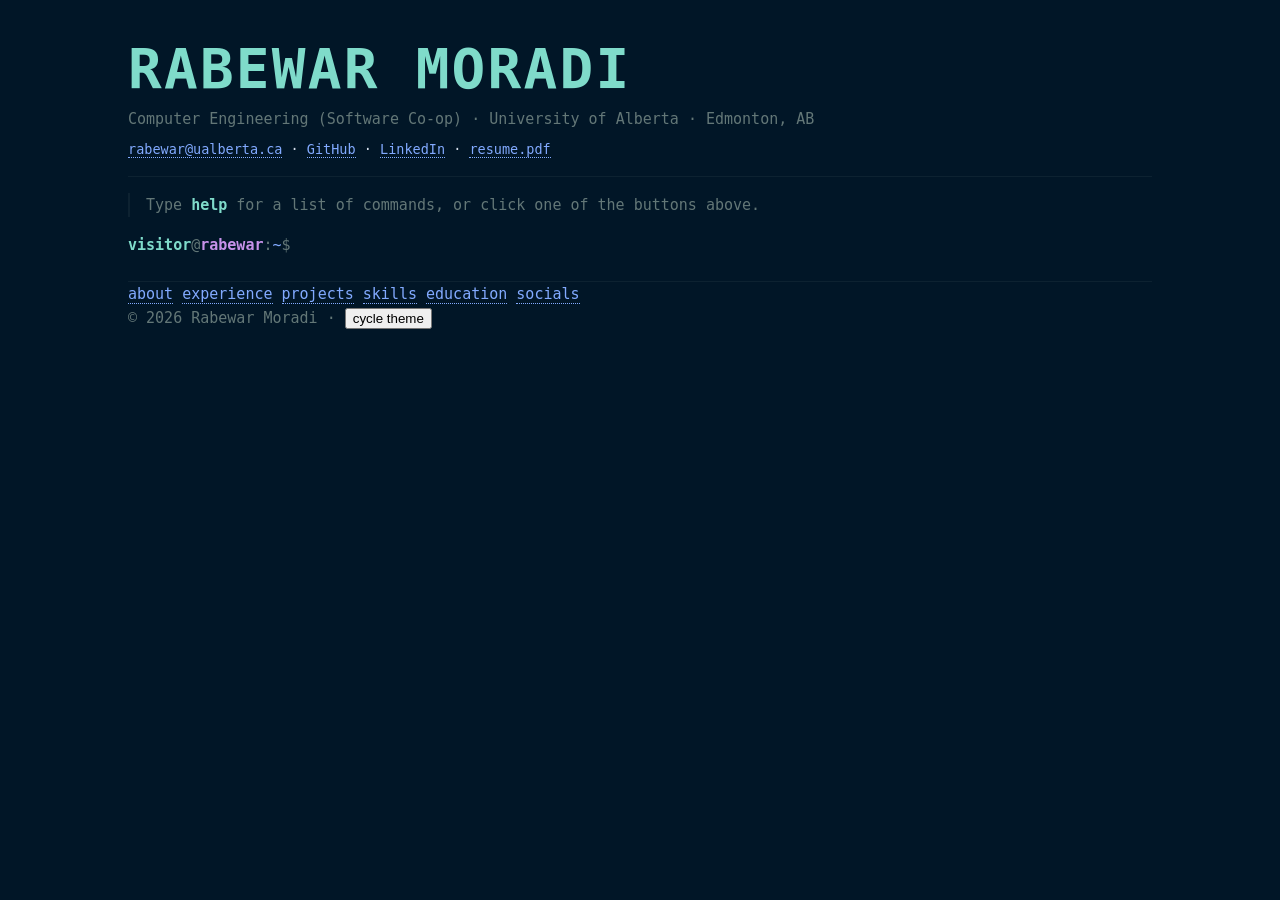
==== commit 493e5b58: "Rollback repository to commit" ====
--- a/index.html
+++ b/index.html
@@ -11,8 +11,7 @@
 <body>
   <header class="wrap site-header">
     <h1 class="banner-name">Rabewar Moradi</h1>
-    <p class="tagline">Computer Engineering (Software Co-op)</p>
-    <p class="tagline">University of Alberta · Edmonton, AB</p>
+    <p class="tagline">Computer Engineering (Software Co-op) · University of Alberta · Edmonton, AB</p>
     <p class="meta">
       <a href="mailto:rabewar@ualberta.ca">rabewar@ualberta.ca</a> ·
       <a href="https://github.com/rabewarmor" target="_blank" rel="noopener">GitHub</a> ·
--- a/content/css/styles.css
+++ b/content/css/styles.css
@@ -222,4 +222,3 @@
   * { transition: none !important; }
 }
 
-}
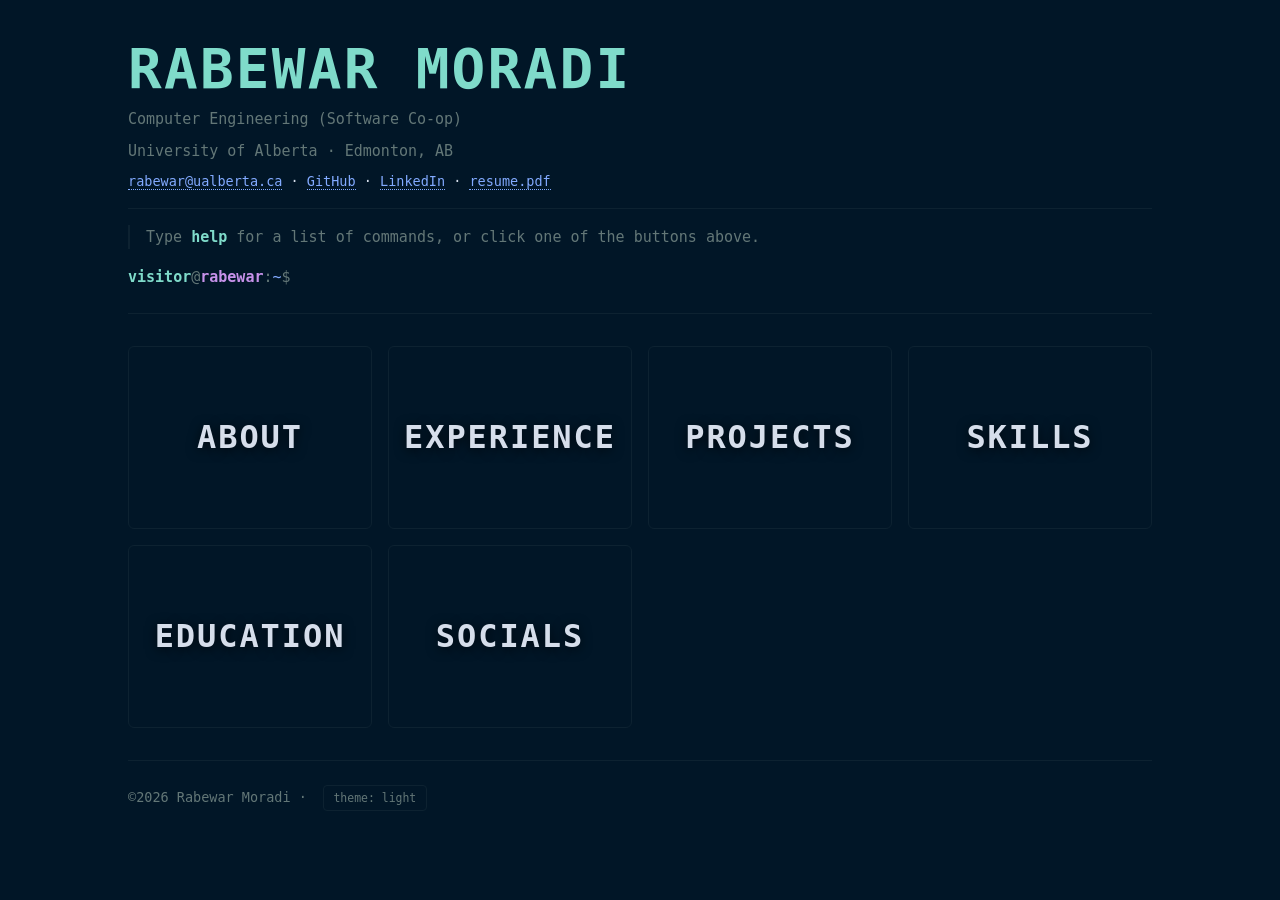
==== commit 2e7cc38e: "some touches" ====
--- a/index.html
+++ b/index.html
@@ -11,7 +11,8 @@
 <body>
   <header class="wrap site-header">
     <h1 class="banner-name">Rabewar Moradi</h1>
-    <p class="tagline">Computer Engineering (Software Co-op) · University of Alberta · Edmonton, AB</p>
+    <p class="tagline">Computer Engineering (Software Co-op)</p>
+    <p class="tagline"> University of Alberta · Edmonton, AB</p>
     <p class="meta">
       <a href="mailto:rabewar@ualberta.ca">rabewar@ualberta.ca</a> ·
       <a href="https://github.com/rabewarmor" target="_blank" rel="noopener">GitHub</a> ·
@@ -41,7 +42,7 @@
   </nav>
 
   <footer class="wrap foot">
-    <span class="dim">© <span id="year"></span> Rabewar Moradi ·</span>
+    <span class="dim">©<span id="year">2026</span> Rabewar Moradi ·</span>
     <button type="button" class="theme-toggle" data-theme-cycle>cycle theme</button>
   </footer>
 
--- a/content/css/styles.css
+++ b/content/css/styles.css
@@ -1,3 +1,4 @@
+
 :root, [data-theme="dark"] {
   --bg:#011627; --fg:#d6deeb; --dim:#637777;
   --accent:#7fdbca; --alt:#c792ea; --link:#82aaff;
@@ -56,7 +57,7 @@
   border-top: 1px solid var(--line);
   border-bottom: 1px solid var(--line);
   cursor: text;
-  
+}
 
 .output > * + * { margin-top: 1.5rem; }
 .entry-cmd { display: flex; flex-wrap: wrap; gap: 0 .6ch; margin-bottom: .25rem; }
@@ -204,12 +205,41 @@
 }
 
 .theme-toggle {
-  background: none; border: 1px solid var(--line); border-radius: 4px;
-  color: var(--dim); font: inherit; font-size: .85em;
-  padding: .15rem .6rem; cursor: pointer;
-}
-.theme-toggle:hover { color: var(--accent); border-color: var(--accent); }
-
+  appearance: none;
+  -webkit-appearance: none;
+  background: transparent;
+  border: 1px solid var(--line);
+  border-radius: 4px;
+  color: var(--dim);
+  font: inherit;
+  font-size: .85em;
+  padding: .15rem .6rem;
+  cursor: pointer;
+  transition: color .2s, border-color .2s;
+}
+.theme-toggle:hover,
+.theme-toggle:focus-visible {
+  color: var(--accent);
+  border-color: var(--accent);
+  outline: none;
+}
+
+
+.help-grid { 
+  display: grid; 
+  grid-template-columns: minmax(10ch,auto) 1fr; 
+  gap: 0 1rem; 
+}
+
+.help-grid dt { 
+  color: var(--accent); 
+}
+
+.help-grid dd { 
+  margin: 0;
+  color: var(--dim); 
+}
+.tag { color: var(--alt); }
 
 @media (max-width: 600px) {
   body { font-size: 14px; }
